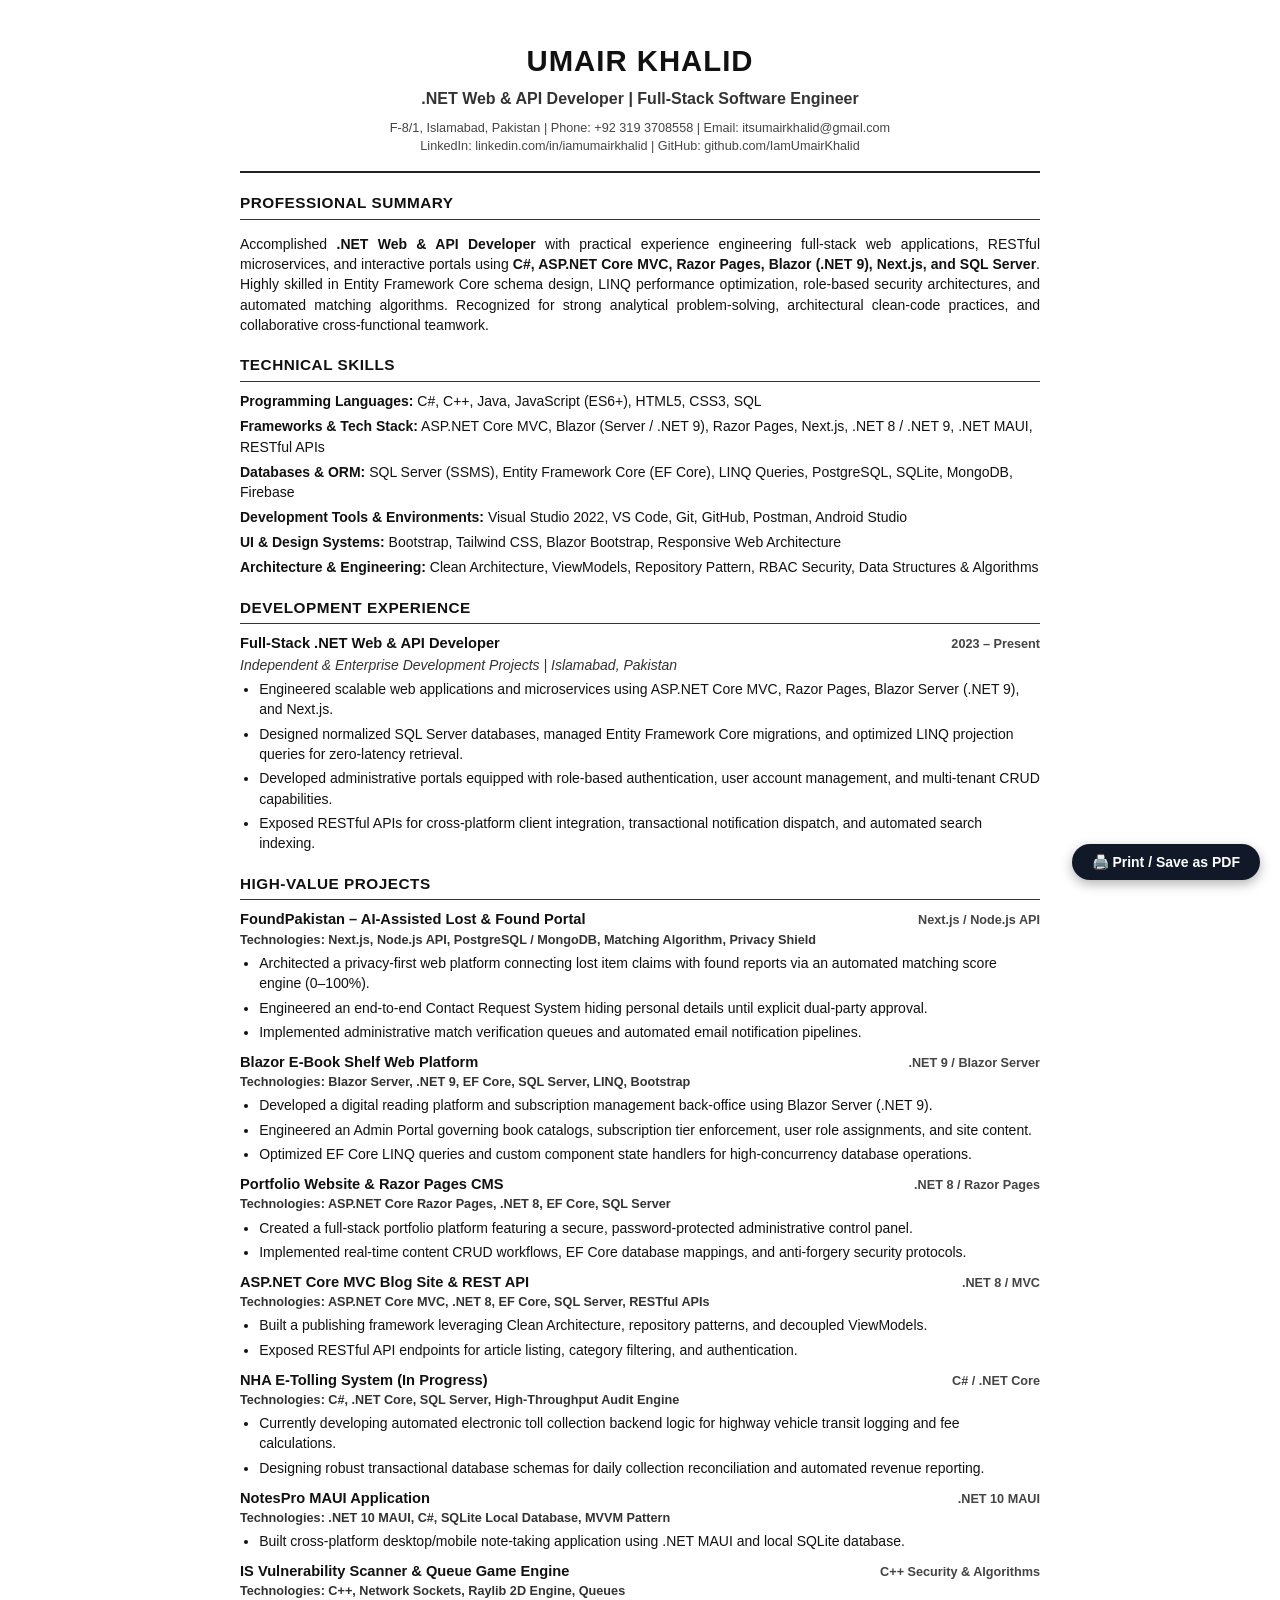
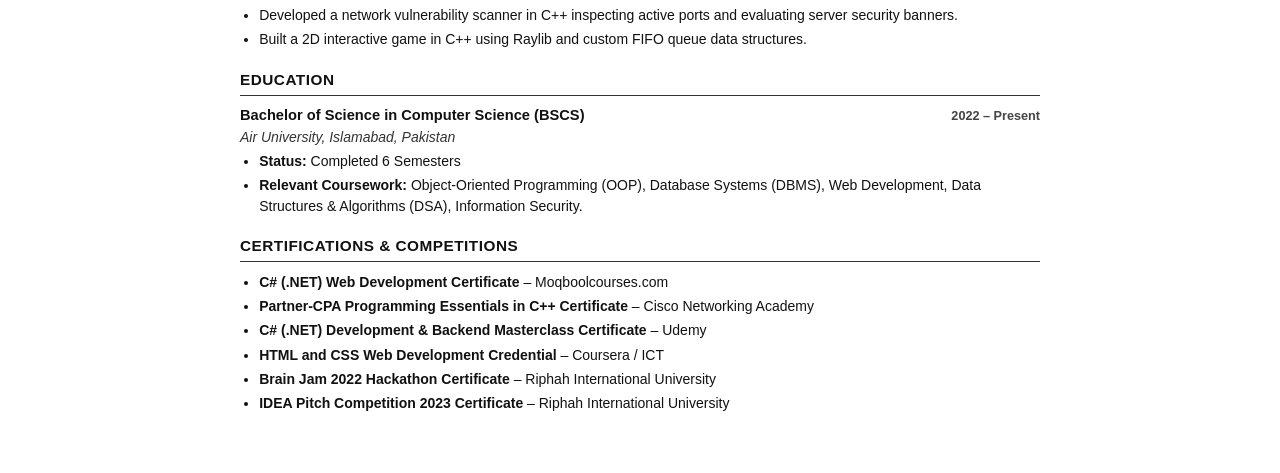
==== ats_resume.html @ 5e34c995 "Refactor CV with dark mode, ATS, and vanilla CSS Complete redesign of the interactive portfolio:  - " ====
<!DOCTYPE html>
<html lang="en">
<head>
    <meta charset="UTF-8">
    <meta name="viewport" content="width=device-width, initial-scale=1.0">
    <title>Umair Khalid - Resume (ATS Optimized)</title>
    <style>
        /* ATS Resume Stylesheet - Single Column, High Parsing Score */
        body {
            font-family: Arial, Helvetica, sans-serif;
            color: #111111;
            background-color: #ffffff;
            line-height: 1.45;
            margin: 0;
            padding: 2.5rem;
            font-size: 10.5pt;
        }

        .resume-container {
            max-width: 800px;
            margin: 0 auto;
        }

        /* Header */
        .header {
            text-align: center;
            border-bottom: 2px solid #222222;
            padding-bottom: 1rem;
            margin-bottom: 1.2rem;
        }

        .header h1 {
            font-size: 22pt;
            font-weight: bold;
            text-transform: uppercase;
            letter-spacing: 1px;
            margin: 0 0 0.3rem 0;
        }

        .header .subtitle {
            font-size: 12pt;
            font-weight: bold;
            color: #333333;
            margin-bottom: 0.5rem;
        }

        .header .contact-info {
            font-size: 9.5pt;
            color: #444444;
        }

        .header .contact-info a {
            color: #111111;
            text-decoration: none;
        }

        /* Section Dividers */
        .section {
            margin-bottom: 1.2rem;
        }

        .section-title {
            font-size: 11.5pt;
            font-weight: bold;
            text-transform: uppercase;
            border-bottom: 1px solid #333333;
            padding-bottom: 0.25rem;
            margin-bottom: 0.6rem;
            color: #111111;
            letter-spacing: 0.5px;
        }

        /* Summary */
        .summary-text {
            text-align: justify;
            margin-bottom: 0.5rem;
        }

        /* Skills Table / List */
        .skills-list {
            margin: 0;
            padding: 0;
            list-style: none;
        }

        .skills-list li {
            margin-bottom: 0.3rem;
        }

        .skills-list strong {
            font-weight: bold;
        }

        /* Item Header (Projects / Experience / Education) */
        .item-header {
            display: flex;
            justify-content: space-between;
            align-items: baseline;
            margin-top: 0.5rem;
        }

        .item-title {
            font-size: 11pt;
            font-weight: bold;
            color: #111111;
        }

        .item-subtitle {
            font-style: italic;
            color: #333333;
        }

        .item-date {
            font-size: 9.5pt;
            font-weight: bold;
            color: #444444;
            white-space: nowrap;
        }

        .item-tech {
            font-size: 9.5pt;
            font-weight: bold;
            color: #333333;
            margin-bottom: 0.25rem;
        }

        /* Bullet Points */
        ul.bullet-list {
            margin: 0.25rem 0 0.6rem 1.2rem;
            padding: 0;
        }

        ul.bullet-list li {
            margin-bottom: 0.25rem;
        }

        /* Certifications List */
        .cert-list {
            margin: 0.25rem 0 0.5rem 1.2rem;
            padding: 0;
        }

        .cert-list li {
            margin-bottom: 0.25rem;
        }

        /* Print Controls */
        .print-btn {
            position: fixed;
            bottom: 20px;
            right: 20px;
            background: #111827;
            color: #ffffff;
            padding: 10px 20px;
            border-radius: 50px;
            border: none;
            font-size: 14px;
            font-weight: bold;
            cursor: pointer;
            box-shadow: 0 4px 12px rgba(0,0,0,0.3);
        }

        @media print {
            body {
                padding: 0;
                font-size: 10pt;
            }
            .print-btn {
                display: none !important;
            }
        }
    </style>
</head>
<body>

    <button class="print-btn" onclick="window.print()">🖨️ Print / Save as PDF</button>

    <div class="resume-container">
        
        <!-- Header -->
        <header class="header">
            <h1>Umair Khalid</h1>
            <div class="subtitle">.NET Web & API Developer | Full-Stack Software Engineer</div>
            <div class="contact-info">
                F-8/1, Islamabad, Pakistan | Phone: +92 319 3708558 | Email: itsumairkhalid@gmail.com<br>
                LinkedIn: linkedin.com/in/iamumairkhalid | GitHub: github.com/IamUmairKhalid
            </div>
        </header>

        <!-- Professional Summary -->
        <section class="section">
            <div class="section-title">Professional Summary</div>
            <p class="summary-text">
                Accomplished <strong>.NET Web & API Developer</strong> with practical experience engineering full-stack web applications, RESTful microservices, and interactive portals using <strong>C#, ASP.NET Core MVC, Razor Pages, Blazor (.NET 9), Next.js, and SQL Server</strong>. Highly skilled in Entity Framework Core schema design, LINQ performance optimization, role-based security architectures, and automated matching algorithms. Recognized for strong analytical problem-solving, architectural clean-code practices, and collaborative cross-functional teamwork.
            </p>
        </section>

        <!-- Technical Skills -->
        <section class="section">
            <div class="section-title">Technical Skills</div>
            <ul class="skills-list">
                <li><strong>Programming Languages:</strong> C#, C++, Java, JavaScript (ES6+), HTML5, CSS3, SQL</li>
                <li><strong>Frameworks & Tech Stack:</strong> ASP.NET Core MVC, Blazor (Server / .NET 9), Razor Pages, Next.js, .NET 8 / .NET 9, .NET MAUI, RESTful APIs</li>
                <li><strong>Databases & ORM:</strong> SQL Server (SSMS), Entity Framework Core (EF Core), LINQ Queries, PostgreSQL, SQLite, MongoDB, Firebase</li>
                <li><strong>Development Tools & Environments:</strong> Visual Studio 2022, VS Code, Git, GitHub, Postman, Android Studio</li>
                <li><strong>UI & Design Systems:</strong> Bootstrap, Tailwind CSS, Blazor Bootstrap, Responsive Web Architecture</li>
                <li><strong>Architecture & Engineering:</strong> Clean Architecture, ViewModels, Repository Pattern, RBAC Security, Data Structures & Algorithms</li>
            </ul>
        </section>

        <!-- Technical Experience -->
        <section class="section">
            <div class="section-title">Development Experience</div>
            
            <div class="item-header">
                <span class="item-title">Full-Stack .NET Web & API Developer</span>
                <span class="item-date">2023 – Present</span>
            </div>
            <div class="item-subtitle">Independent & Enterprise Development Projects | Islamabad, Pakistan</div>
            <ul class="bullet-list">
                <li>Engineered scalable web applications and microservices using ASP.NET Core MVC, Razor Pages, Blazor Server (.NET 9), and Next.js.</li>
                <li>Designed normalized SQL Server databases, managed Entity Framework Core migrations, and optimized LINQ projection queries for zero-latency retrieval.</li>
                <li>Developed administrative portals equipped with role-based authentication, user account management, and multi-tenant CRUD capabilities.</li>
                <li>Exposed RESTful APIs for cross-platform client integration, transactional notification dispatch, and automated search indexing.</li>
            </ul>
        </section>

        <!-- High-Value Projects (Arranged with Latest Projects First) -->
        <section class="section">
            <div class="section-title">High-Value Projects</div>

            <!-- Project 1 (Latest) -->
            <div class="item-header">
                <span class="item-title">FoundPakistan – AI-Assisted Lost & Found Portal</span>
                <span class="item-date">Next.js / Node.js API</span>
            </div>
            <div class="item-tech">Technologies: Next.js, Node.js API, PostgreSQL / MongoDB, Matching Algorithm, Privacy Shield</div>
            <ul class="bullet-list">
                <li>Architected a privacy-first web platform connecting lost item claims with found reports via an automated matching score engine (0–100%).</li>
                <li>Engineered an end-to-end Contact Request System hiding personal details until explicit dual-party approval.</li>
                <li>Implemented administrative match verification queues and automated email notification pipelines.</li>
            </ul>

            <!-- Project 2 (Latest) -->
            <div class="item-header">
                <span class="item-title">Blazor E-Book Shelf Web Platform</span>
                <span class="item-date">.NET 9 / Blazor Server</span>
            </div>
            <div class="item-tech">Technologies: Blazor Server, .NET 9, EF Core, SQL Server, LINQ, Bootstrap</div>
            <ul class="bullet-list">
                <li>Developed a digital reading platform and subscription management back-office using Blazor Server (.NET 9).</li>
                <li>Engineered an Admin Portal governing book catalogs, subscription tier enforcement, user role assignments, and site content.</li>
                <li>Optimized EF Core LINQ queries and custom component state handlers for high-concurrency database operations.</li>
            </ul>

            <!-- Project 3 -->
            <div class="item-header">
                <span class="item-title">Portfolio Website & Razor Pages CMS</span>
                <span class="item-date">.NET 8 / Razor Pages</span>
            </div>
            <div class="item-tech">Technologies: ASP.NET Core Razor Pages, .NET 8, EF Core, SQL Server</div>
            <ul class="bullet-list">
                <li>Created a full-stack portfolio platform featuring a secure, password-protected administrative control panel.</li>
                <li>Implemented real-time content CRUD workflows, EF Core database mappings, and anti-forgery security protocols.</li>
            </ul>

            <!-- Project 4 -->
            <div class="item-header">
                <span class="item-title">ASP.NET Core MVC Blog Site & REST API</span>
                <span class="item-date">.NET 8 / MVC</span>
            </div>
            <div class="item-tech">Technologies: ASP.NET Core MVC, .NET 8, EF Core, SQL Server, RESTful APIs</div>
            <ul class="bullet-list">
                <li>Built a publishing framework leveraging Clean Architecture, repository patterns, and decoupled ViewModels.</li>
                <li>Exposed RESTful API endpoints for article listing, category filtering, and authentication.</li>
            </ul>

            <!-- Project 5 (In Progress) -->
            <div class="item-header">
                <span class="item-title">NHA E-Tolling System (In Progress)</span>
                <span class="item-date">C# / .NET Core</span>
            </div>
            <div class="item-tech">Technologies: C#, .NET Core, SQL Server, High-Throughput Audit Engine</div>
            <ul class="bullet-list">
                <li>Currently developing automated electronic toll collection backend logic for highway vehicle transit logging and fee calculations.</li>
                <li>Designing robust transactional database schemas for daily collection reconciliation and automated revenue reporting.</li>
            </ul>

            <!-- Project 6 -->
            <div class="item-header">
                <span class="item-title">NotesPro MAUI Application</span>
                <span class="item-date">.NET 10 MAUI</span>
            </div>
            <div class="item-tech">Technologies: .NET 10 MAUI, C#, SQLite Local Database, MVVM Pattern</div>
            <ul class="bullet-list">
                <li>Built cross-platform desktop/mobile note-taking application using .NET MAUI and local SQLite database.</li>
            </ul>

            <!-- Project 7 -->
            <div class="item-header">
                <span class="item-title">IS Vulnerability Scanner & Queue Game Engine</span>
                <span class="item-date">C++ Security & Algorithms</span>
            </div>
            <div class="item-tech">Technologies: C++, Network Sockets, Raylib 2D Engine, Queues</div>
            <ul class="bullet-list">
                <li>Developed a network vulnerability scanner in C++ inspecting active ports and evaluating server security banners.</li>
                <li>Built a 2D interactive game in C++ using Raylib and custom FIFO queue data structures.</li>
            </ul>
        </section>

        <!-- Education -->
        <section class="section">
            <div class="section-title">Education</div>
            <div class="item-header">
                <span class="item-title">Bachelor of Science in Computer Science (BSCS)</span>
                <span class="item-date">2022 – Present</span>
            </div>
            <div class="item-subtitle">Air University, Islamabad, Pakistan</div>
            <ul class="bullet-list">
                <li><strong>Status:</strong> Completed 6 Semesters</li>
                <li><strong>Relevant Coursework:</strong> Object-Oriented Programming (OOP), Database Systems (DBMS), Web Development, Data Structures & Algorithms (DSA), Information Security.</li>
            </ul>
        </section>

        <!-- Certifications & Awards -->
        <section class="section">
            <div class="section-title">Certifications & Competitions</div>
            <ul class="cert-list">
                <li><strong>C# (.NET) Web Development Certificate</strong> – Moqboolcourses.com</li>
                <li><strong>Partner-CPA Programming Essentials in C++ Certificate</strong> – Cisco Networking Academy</li>
                <li><strong>C# (.NET) Development & Backend Masterclass Certificate</strong> – Udemy</li>
                <li><strong>HTML and CSS Web Development Credential</strong> – Coursera / ICT</li>
                <li><strong>Brain Jam 2022 Hackathon Certificate</strong> – Riphah International University</li>
                <li><strong>IDEA Pitch Competition 2023 Certificate</strong> – Riphah International University</li>
            </ul>
        </section>

    </div>

</body>
</html>
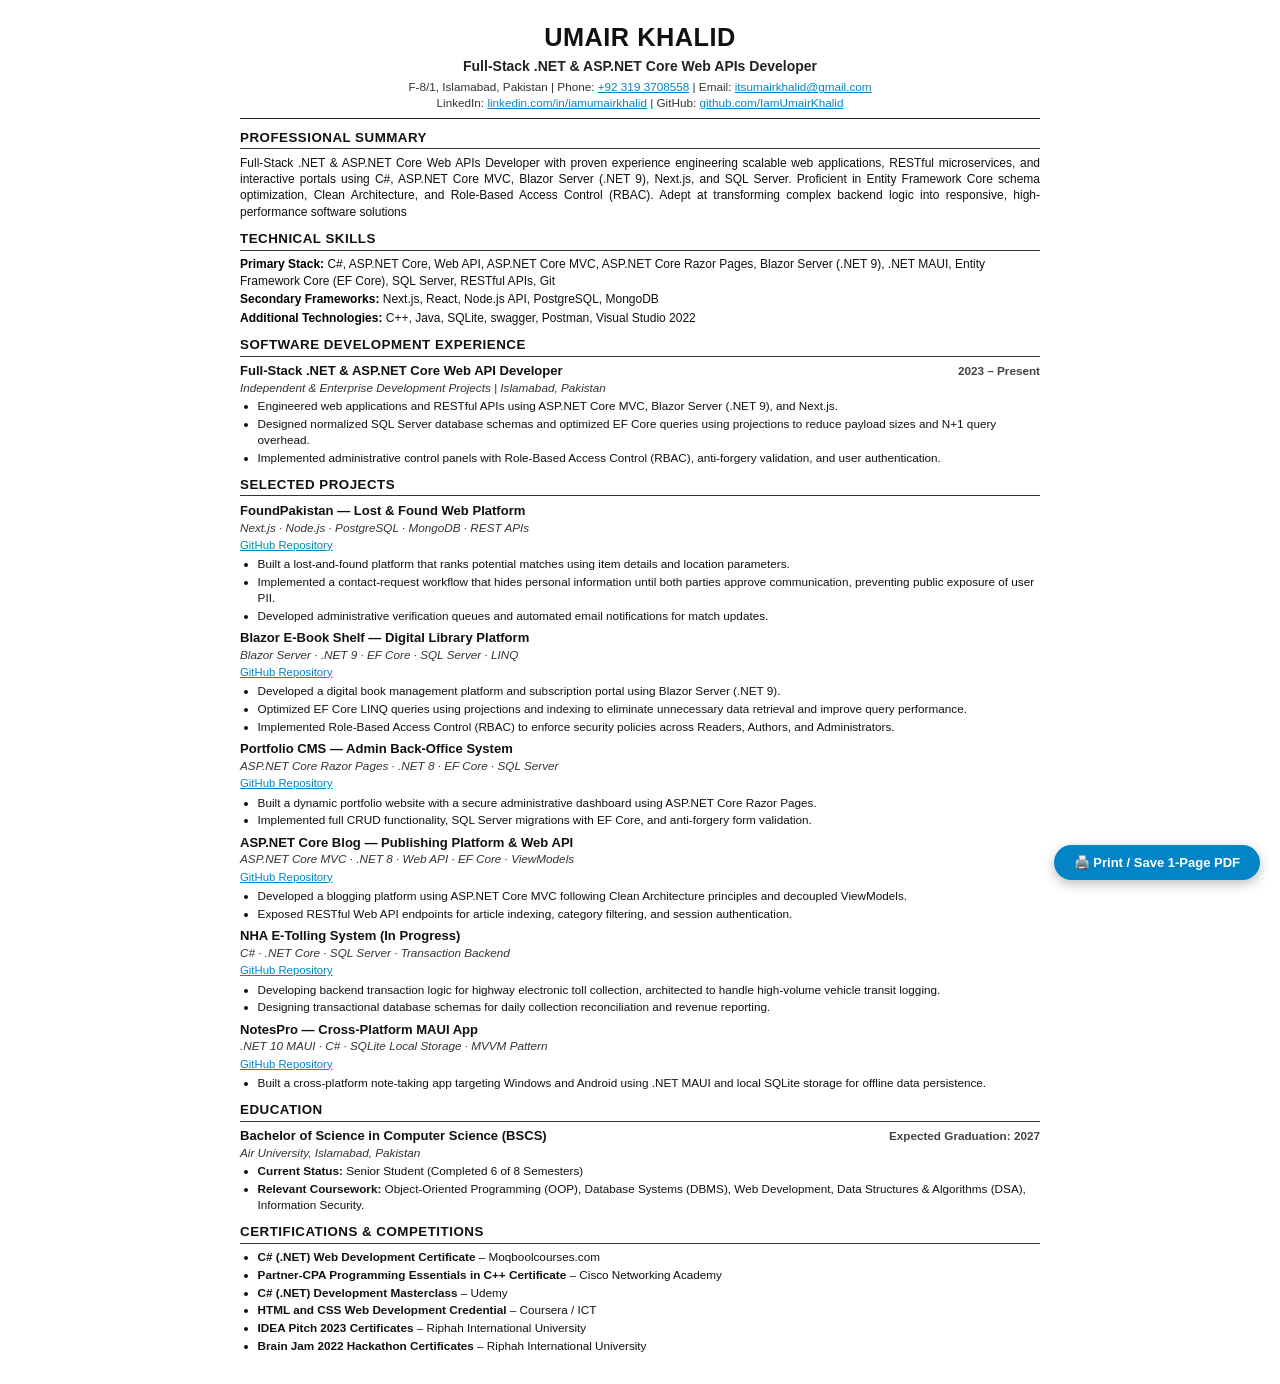
==== commit cc6aac3d: "Refine CV branding, add GitHub links, improve ATS formatting Enhanced resume and portfolio with impr" ====
--- a/ats_resume.html
+++ b/ats_resume.html
@@ -5,15 +5,24 @@
     <meta name="viewport" content="width=device-width, initial-scale=1.0">
     <title>Umair Khalid - Resume (ATS Optimized)</title>
     <style>
-        /* ATS Resume Stylesheet - Single Column, High Parsing Score */
+        /* ATS Optimized Single-Page Resume Stylesheet */
+        @page {
+            size: A4 portrait;
+            margin: 0.35in;
+        }
+
+        * {
+            box-sizing: border-box;
+        }
+
         body {
             font-family: Arial, Helvetica, sans-serif;
             color: #111111;
             background-color: #ffffff;
-            line-height: 1.45;
+            line-height: 1.35;
             margin: 0;
-            padding: 2.5rem;
-            font-size: 10.5pt;
+            padding: 1.25rem 1.75rem;
+            font-size: 9.2pt;
         }
 
         .resume-container {
@@ -24,48 +33,48 @@
         /* Header */
         .header {
             text-align: center;
-            border-bottom: 2px solid #222222;
-            padding-bottom: 1rem;
-            margin-bottom: 1.2rem;
+            border-bottom: 1.5px solid #222222;
+            padding-bottom: 0.4rem;
+            margin-bottom: 0.65rem;
         }
 
         .header h1 {
-            font-size: 22pt;
+            font-size: 19pt;
             font-weight: bold;
             text-transform: uppercase;
-            letter-spacing: 1px;
-            margin: 0 0 0.3rem 0;
+            letter-spacing: 0.5px;
+            margin: 0 0 0.15rem 0;
         }
 
         .header .subtitle {
-            font-size: 12pt;
-            font-weight: bold;
+            font-size: 10.5pt;
+            font-weight: bold;
+            color: #222222;
+            margin-bottom: 0.25rem;
+        }
+
+        .header .contact-info {
+            font-size: 8.8pt;
             color: #333333;
-            margin-bottom: 0.5rem;
-        }
-
-        .header .contact-info {
-            font-size: 9.5pt;
-            color: #444444;
         }
 
         .header .contact-info a {
-            color: #111111;
-            text-decoration: none;
+            color: #0284c7;
+            text-decoration: underline;
         }
 
         /* Section Dividers */
         .section {
-            margin-bottom: 1.2rem;
+            margin-bottom: 0.65rem;
         }
 
         .section-title {
-            font-size: 11.5pt;
+            font-size: 10pt;
             font-weight: bold;
             text-transform: uppercase;
             border-bottom: 1px solid #333333;
-            padding-bottom: 0.25rem;
-            margin-bottom: 0.6rem;
+            padding-bottom: 0.1rem;
+            margin-bottom: 0.35rem;
             color: #111111;
             letter-spacing: 0.5px;
         }
@@ -73,34 +82,38 @@
         /* Summary */
         .summary-text {
             text-align: justify;
-            margin-bottom: 0.5rem;
-        }
-
-        /* Skills Table / List */
+            margin: 0;
+            font-size: 9pt;
+            line-height: 1.35;
+        }
+
+        /* Skills List */
         .skills-list {
             margin: 0;
             padding: 0;
             list-style: none;
+            font-size: 9pt;
         }
 
         .skills-list li {
-            margin-bottom: 0.3rem;
+            margin-bottom: 0.15rem;
         }
 
         .skills-list strong {
             font-weight: bold;
-        }
-
-        /* Item Header (Projects / Experience / Education) */
+            color: #000000;
+        }
+
+        /* Item Header */
         .item-header {
             display: flex;
             justify-content: space-between;
             align-items: baseline;
-            margin-top: 0.5rem;
+            margin-top: 0.3rem;
         }
 
         .item-title {
-            font-size: 11pt;
+            font-size: 9.8pt;
             font-weight: bold;
             color: #111111;
         }
@@ -108,40 +121,48 @@
         .item-subtitle {
             font-style: italic;
             color: #333333;
+            font-size: 8.8pt;
+            margin-bottom: 0.15rem;
         }
 
         .item-date {
-            font-size: 9.5pt;
+            font-size: 8.8pt;
             font-weight: bold;
             color: #444444;
             white-space: nowrap;
         }
 
-        .item-tech {
-            font-size: 9.5pt;
-            font-weight: bold;
-            color: #333333;
-            margin-bottom: 0.25rem;
+        .project-links {
+            font-size: 8.5pt;
+            margin-bottom: 0.2rem;
+        }
+
+        .project-links a {
+            color: #0284c7;
+            text-decoration: underline;
+            margin-right: 0.6rem;
         }
 
         /* Bullet Points */
         ul.bullet-list {
-            margin: 0.25rem 0 0.6rem 1.2rem;
+            margin: 0.1rem 0 0.35rem 1.1rem;
             padding: 0;
+            font-size: 8.8pt;
         }
 
         ul.bullet-list li {
-            margin-bottom: 0.25rem;
+            margin-bottom: 0.12rem;
         }
 
         /* Certifications List */
-        .cert-list {
-            margin: 0.25rem 0 0.5rem 1.2rem;
+        ul.cert-list {
+            margin: 0.1rem 0 0.25rem 1.1rem;
             padding: 0;
-        }
-
-        .cert-list li {
-            margin-bottom: 0.25rem;
+            font-size: 8.8pt;
+        }
+
+        ul.cert-list li {
+            margin-bottom: 0.12rem;
         }
 
         /* Print Controls */
@@ -149,175 +170,180 @@
             position: fixed;
             bottom: 20px;
             right: 20px;
-            background: #111827;
+            background: #0284c7;
             color: #ffffff;
             padding: 10px 20px;
             border-radius: 50px;
             border: none;
-            font-size: 14px;
+            font-size: 13px;
             font-weight: bold;
             cursor: pointer;
-            box-shadow: 0 4px 12px rgba(0,0,0,0.3);
+            box-shadow: 0 4px 12px rgba(0,0,0,0.25);
+            z-index: 1000;
         }
 
         @media print {
             body {
                 padding: 0;
-                font-size: 10pt;
+                font-size: 9pt;
             }
             .print-btn {
                 display: none !important;
             }
+            .header .contact-info a, .project-links a {
+                color: #111111;
+                text-decoration: none;
+            }
         }
     </style>
 </head>
 <body>
 
-    <button class="print-btn" onclick="window.print()">🖨️ Print / Save as PDF</button>
+    <button class="print-btn" onclick="window.print()">🖨️ Print / Save 1-Page PDF</button>
 
     <div class="resume-container">
         
-        <!-- Header -->
+        <!-- Header with Clickable URLs -->
         <header class="header">
             <h1>Umair Khalid</h1>
-            <div class="subtitle">.NET Web & API Developer | Full-Stack Software Engineer</div>
+            <div class="subtitle">Full-Stack .NET & ASP.NET Core Web APIs Developer</div>
             <div class="contact-info">
-                F-8/1, Islamabad, Pakistan | Phone: +92 319 3708558 | Email: itsumairkhalid@gmail.com<br>
-                LinkedIn: linkedin.com/in/iamumairkhalid | GitHub: github.com/IamUmairKhalid
+                F-8/1, Islamabad, Pakistan | Phone: <a href="tel:+923193708558">+92 319 3708558</a> | Email: <a href="mailto:itsumairkhalid@gmail.com">itsumairkhalid@gmail.com</a><br>
+                LinkedIn: <a href="https://linkedin.com/in/iamumairkhalid" target="_blank">linkedin.com/in/iamumairkhalid</a> | GitHub: <a href="https://github.com/IamUmairKhalid" target="_blank">github.com/IamUmairKhalid</a>
             </div>
         </header>
 
-        <!-- Professional Summary -->
+        <!-- Concise, Believable Professional Summary -->
         <section class="section">
             <div class="section-title">Professional Summary</div>
             <p class="summary-text">
-                Accomplished <strong>.NET Web & API Developer</strong> with practical experience engineering full-stack web applications, RESTful microservices, and interactive portals using <strong>C#, ASP.NET Core MVC, Razor Pages, Blazor (.NET 9), Next.js, and SQL Server</strong>. Highly skilled in Entity Framework Core schema design, LINQ performance optimization, role-based security architectures, and automated matching algorithms. Recognized for strong analytical problem-solving, architectural clean-code practices, and collaborative cross-functional teamwork.
+                Full-Stack .NET & ASP.NET Core Web APIs Developer with proven experience engineering scalable web applications, RESTful
+                microservices, and interactive portals using C#, ASP.NET Core MVC, Blazor Server (.NET 9), Next.js, and SQL Server. Proficient in
+                Entity Framework Core schema optimization, Clean Architecture, and Role-Based Access Control (RBAC). Adept at transforming
+                complex backend logic into responsive, high-performance software solutions
             </p>
         </section>
 
-        <!-- Technical Skills -->
+        <!-- Technical Skills (Categorized Stack Focus) -->
         <section class="section">
             <div class="section-title">Technical Skills</div>
             <ul class="skills-list">
-                <li><strong>Programming Languages:</strong> C#, C++, Java, JavaScript (ES6+), HTML5, CSS3, SQL</li>
-                <li><strong>Frameworks & Tech Stack:</strong> ASP.NET Core MVC, Blazor (Server / .NET 9), Razor Pages, Next.js, .NET 8 / .NET 9, .NET MAUI, RESTful APIs</li>
-                <li><strong>Databases & ORM:</strong> SQL Server (SSMS), Entity Framework Core (EF Core), LINQ Queries, PostgreSQL, SQLite, MongoDB, Firebase</li>
-                <li><strong>Development Tools & Environments:</strong> Visual Studio 2022, VS Code, Git, GitHub, Postman, Android Studio</li>
-                <li><strong>UI & Design Systems:</strong> Bootstrap, Tailwind CSS, Blazor Bootstrap, Responsive Web Architecture</li>
-                <li><strong>Architecture & Engineering:</strong> Clean Architecture, ViewModels, Repository Pattern, RBAC Security, Data Structures & Algorithms</li>
-            </ul>
-        </section>
-
-        <!-- Technical Experience -->
-        <section class="section">
-            <div class="section-title">Development Experience</div>
+                <li><strong>Primary Stack:</strong> C#, ASP.NET Core, Web API, ASP.NET Core MVC, ASP.NET Core Razor Pages, Blazor Server (.NET 9), .NET MAUI, Entity Framework Core (EF Core), SQL Server, RESTful APIs, Git</li>
+                <li><strong>Secondary Frameworks:</strong> Next.js, React, Node.js API, PostgreSQL, MongoDB</li>
+                <li><strong>Additional Technologies:</strong> C++, Java, SQLite, swagger, Postman, Visual Studio 2022</li>
+            </ul>
+        </section>
+
+        <!-- Development Experience (Accurately Labeled) -->
+        <section class="section">
+            <div class="section-title">Software DEVELOPMENT EXPERIENCE</div>
             
             <div class="item-header">
-                <span class="item-title">Full-Stack .NET Web & API Developer</span>
+                <span class="item-title">Full-Stack .NET & ASP.NET Core Web API Developer </span>
                 <span class="item-date">2023 – Present</span>
             </div>
             <div class="item-subtitle">Independent & Enterprise Development Projects | Islamabad, Pakistan</div>
             <ul class="bullet-list">
-                <li>Engineered scalable web applications and microservices using ASP.NET Core MVC, Razor Pages, Blazor Server (.NET 9), and Next.js.</li>
-                <li>Designed normalized SQL Server databases, managed Entity Framework Core migrations, and optimized LINQ projection queries for zero-latency retrieval.</li>
-                <li>Developed administrative portals equipped with role-based authentication, user account management, and multi-tenant CRUD capabilities.</li>
-                <li>Exposed RESTful APIs for cross-platform client integration, transactional notification dispatch, and automated search indexing.</li>
-            </ul>
-        </section>
-
-        <!-- High-Value Projects (Arranged with Latest Projects First) -->
-        <section class="section">
-            <div class="section-title">High-Value Projects</div>
-
-            <!-- Project 1 (Latest) -->
-            <div class="item-header">
-                <span class="item-title">FoundPakistan – AI-Assisted Lost & Found Portal</span>
-                <span class="item-date">Next.js / Node.js API</span>
-            </div>
-            <div class="item-tech">Technologies: Next.js, Node.js API, PostgreSQL / MongoDB, Matching Algorithm, Privacy Shield</div>
-            <ul class="bullet-list">
-                <li>Architected a privacy-first web platform connecting lost item claims with found reports via an automated matching score engine (0–100%).</li>
-                <li>Engineered an end-to-end Contact Request System hiding personal details until explicit dual-party approval.</li>
-                <li>Implemented administrative match verification queues and automated email notification pipelines.</li>
-            </ul>
-
-            <!-- Project 2 (Latest) -->
-            <div class="item-header">
-                <span class="item-title">Blazor E-Book Shelf Web Platform</span>
-                <span class="item-date">.NET 9 / Blazor Server</span>
-            </div>
-            <div class="item-tech">Technologies: Blazor Server, .NET 9, EF Core, SQL Server, LINQ, Bootstrap</div>
-            <ul class="bullet-list">
-                <li>Developed a digital reading platform and subscription management back-office using Blazor Server (.NET 9).</li>
-                <li>Engineered an Admin Portal governing book catalogs, subscription tier enforcement, user role assignments, and site content.</li>
-                <li>Optimized EF Core LINQ queries and custom component state handlers for high-concurrency database operations.</li>
+                <li>Engineered web applications and RESTful APIs using ASP.NET Core MVC, Blazor Server (.NET 9), and Next.js.</li>
+                <li>Designed normalized SQL Server database schemas and optimized EF Core queries using projections to reduce payload sizes and N+1 query overhead.</li>
+                <li>Implemented administrative control panels with Role-Based Access Control (RBAC), anti-forgery validation, and user authentication.</li>
+            </ul>
+        </section>
+
+        <!-- High-Value Projects with Direct GitHub & Demo Links -->
+        <section class="section">
+            <div class="section-title">Selected Projects</div>
+
+            <!-- Project 1 -->
+            <div class="item-header">
+                <span class="item-title">FoundPakistan — Lost & Found Web Platform</span>
+            </div>
+            <div class="item-subtitle">Next.js · Node.js · PostgreSQL · MongoDB · REST APIs</div>
+            <div class="project-links">
+                <a href="https://github.com/IamUmairKhalid/FoundPakistan" target="_blank">GitHub Repository</a>
+            </div>
+            <ul class="bullet-list">
+                <li>Built a lost-and-found platform that ranks potential matches using item details and location parameters.</li>
+                <li>Implemented a contact-request workflow that hides personal information until both parties approve communication, preventing public exposure of user PII.</li>
+                <li>Developed administrative verification queues and automated email notifications for match updates.</li>
+            </ul>
+
+            <!-- Project 2 -->
+            <div class="item-header">
+                <span class="item-title">Blazor E-Book Shelf — Digital Library Platform</span>
+            </div>
+            <div class="item-subtitle">Blazor Server · .NET 9 · EF Core · SQL Server · LINQ</div>
+            <div class="project-links">
+                <a href="https://github.com/IamUmairKhalid/Blazor-E-Book-Shelf" target="_blank">GitHub Repository</a>
+            </div>
+            <ul class="bullet-list">
+                <li>Developed a digital book management platform and subscription portal using Blazor Server (.NET 9).</li>
+                <li>Optimized EF Core LINQ queries using projections and indexing to eliminate unnecessary data retrieval and improve query performance.</li>
+                <li>Implemented Role-Based Access Control (RBAC) to enforce security policies across Readers, Authors, and Administrators.</li>
             </ul>
 
             <!-- Project 3 -->
             <div class="item-header">
-                <span class="item-title">Portfolio Website & Razor Pages CMS</span>
-                <span class="item-date">.NET 8 / Razor Pages</span>
-            </div>
-            <div class="item-tech">Technologies: ASP.NET Core Razor Pages, .NET 8, EF Core, SQL Server</div>
-            <ul class="bullet-list">
-                <li>Created a full-stack portfolio platform featuring a secure, password-protected administrative control panel.</li>
-                <li>Implemented real-time content CRUD workflows, EF Core database mappings, and anti-forgery security protocols.</li>
+                <span class="item-title">Portfolio CMS — Admin Back-Office System</span>
+            </div>
+            <div class="item-subtitle">ASP.NET Core Razor Pages · .NET 8 · EF Core · SQL Server</div>
+            <div class="project-links">
+                <a href="https://github.com/IamUmairKhalid/WebPortfolio-.Net8-Core-Razor-Pages" target="_blank">GitHub Repository</a>
+            </div>
+            <ul class="bullet-list">
+                <li>Built a dynamic portfolio website with a secure administrative dashboard using ASP.NET Core Razor Pages.</li>
+                <li>Implemented full CRUD functionality, SQL Server migrations with EF Core, and anti-forgery form validation.</li>
             </ul>
 
             <!-- Project 4 -->
             <div class="item-header">
-                <span class="item-title">ASP.NET Core MVC Blog Site & REST API</span>
-                <span class="item-date">.NET 8 / MVC</span>
-            </div>
-            <div class="item-tech">Technologies: ASP.NET Core MVC, .NET 8, EF Core, SQL Server, RESTful APIs</div>
-            <ul class="bullet-list">
-                <li>Built a publishing framework leveraging Clean Architecture, repository patterns, and decoupled ViewModels.</li>
-                <li>Exposed RESTful API endpoints for article listing, category filtering, and authentication.</li>
-            </ul>
-
-            <!-- Project 5 (In Progress) -->
+                <span class="item-title">ASP.NET Core Blog — Publishing Platform & Web API</span>
+            </div>
+            <div class="item-subtitle">ASP.NET Core MVC · .NET 8 · Web API · EF Core · ViewModels</div>
+            <div class="project-links">
+                <a href="https://github.com/IamUmairKhalid/Blog-Site-With-APIs" target="_blank">GitHub Repository</a>
+            </div>
+            <ul class="bullet-list">
+                <li>Developed a blogging platform using ASP.NET Core MVC following Clean Architecture principles and decoupled ViewModels.</li>
+                <li>Exposed RESTful Web API endpoints for article indexing, category filtering, and session authentication.</li>
+            </ul>
+
+            <!-- Project 5 -->
             <div class="item-header">
                 <span class="item-title">NHA E-Tolling System (In Progress)</span>
-                <span class="item-date">C# / .NET Core</span>
-            </div>
-            <div class="item-tech">Technologies: C#, .NET Core, SQL Server, High-Throughput Audit Engine</div>
-            <ul class="bullet-list">
-                <li>Currently developing automated electronic toll collection backend logic for highway vehicle transit logging and fee calculations.</li>
-                <li>Designing robust transactional database schemas for daily collection reconciliation and automated revenue reporting.</li>
+            </div>
+            <div class="item-subtitle">C# · .NET Core · SQL Server · Transaction Backend</div>
+            <div class="project-links">
+                <a href="https://github.com/IamUmairKhalid/NHA-E-Tolling-System" target="_blank">GitHub Repository</a>
+            </div>
+            <ul class="bullet-list">
+                <li>Developing backend transaction logic for highway electronic toll collection, architected to handle high-volume vehicle transit logging.</li>
+                <li>Designing transactional database schemas for daily collection reconciliation and revenue reporting.</li>
             </ul>
 
             <!-- Project 6 -->
             <div class="item-header">
-                <span class="item-title">NotesPro MAUI Application</span>
-                <span class="item-date">.NET 10 MAUI</span>
-            </div>
-            <div class="item-tech">Technologies: .NET 10 MAUI, C#, SQLite Local Database, MVVM Pattern</div>
-            <ul class="bullet-list">
-                <li>Built cross-platform desktop/mobile note-taking application using .NET MAUI and local SQLite database.</li>
-            </ul>
-
-            <!-- Project 7 -->
-            <div class="item-header">
-                <span class="item-title">IS Vulnerability Scanner & Queue Game Engine</span>
-                <span class="item-date">C++ Security & Algorithms</span>
-            </div>
-            <div class="item-tech">Technologies: C++, Network Sockets, Raylib 2D Engine, Queues</div>
-            <ul class="bullet-list">
-                <li>Developed a network vulnerability scanner in C++ inspecting active ports and evaluating server security banners.</li>
-                <li>Built a 2D interactive game in C++ using Raylib and custom FIFO queue data structures.</li>
-            </ul>
-        </section>
-
-        <!-- Education -->
+                <span class="item-title">NotesPro — Cross-Platform MAUI App</span>
+            </div>
+            <div class="item-subtitle">.NET 10 MAUI · C# · SQLite Local Storage · MVVM Pattern</div>
+            <div class="project-links">
+                <a href="https://github.com/IamUmairKhalid/NotesPro-Dot-Net-10-MAUI" target="_blank">GitHub Repository</a>
+            </div>
+            <ul class="bullet-list">
+                <li>Built a cross-platform note-taking app targeting Windows and Android using .NET MAUI and local SQLite storage for offline data persistence.</li>
+            </ul>
+        </section>
+
+        <!-- Consistent Education Section -->
         <section class="section">
             <div class="section-title">Education</div>
             <div class="item-header">
                 <span class="item-title">Bachelor of Science in Computer Science (BSCS)</span>
-                <span class="item-date">2022 – Present</span>
+                <span class="item-date">Expected Graduation: 2027</span>
             </div>
             <div class="item-subtitle">Air University, Islamabad, Pakistan</div>
             <ul class="bullet-list">
-                <li><strong>Status:</strong> Completed 6 Semesters</li>
+                <li><strong>Current Status:</strong> Senior Student (Completed 6 of 8 Semesters)</li>
                 <li><strong>Relevant Coursework:</strong> Object-Oriented Programming (OOP), Database Systems (DBMS), Web Development, Data Structures & Algorithms (DSA), Information Security.</li>
             </ul>
         </section>
@@ -328,10 +354,10 @@
             <ul class="cert-list">
                 <li><strong>C# (.NET) Web Development Certificate</strong> – Moqboolcourses.com</li>
                 <li><strong>Partner-CPA Programming Essentials in C++ Certificate</strong> – Cisco Networking Academy</li>
-                <li><strong>C# (.NET) Development & Backend Masterclass Certificate</strong> – Udemy</li>
+                <li><strong>C# (.NET) Development Masterclass</strong> – Udemy</li>
                 <li><strong>HTML and CSS Web Development Credential</strong> – Coursera / ICT</li>
-                <li><strong>Brain Jam 2022 Hackathon Certificate</strong> – Riphah International University</li>
-                <li><strong>IDEA Pitch Competition 2023 Certificate</strong> – Riphah International University</li>
+                <li><strong>IDEA Pitch 2023 Certificates</strong> – Riphah International University</li>
+                <li><strong>Brain Jam 2022 Hackathon Certificates</strong> – Riphah International University</li>
             </ul>
         </section>
 
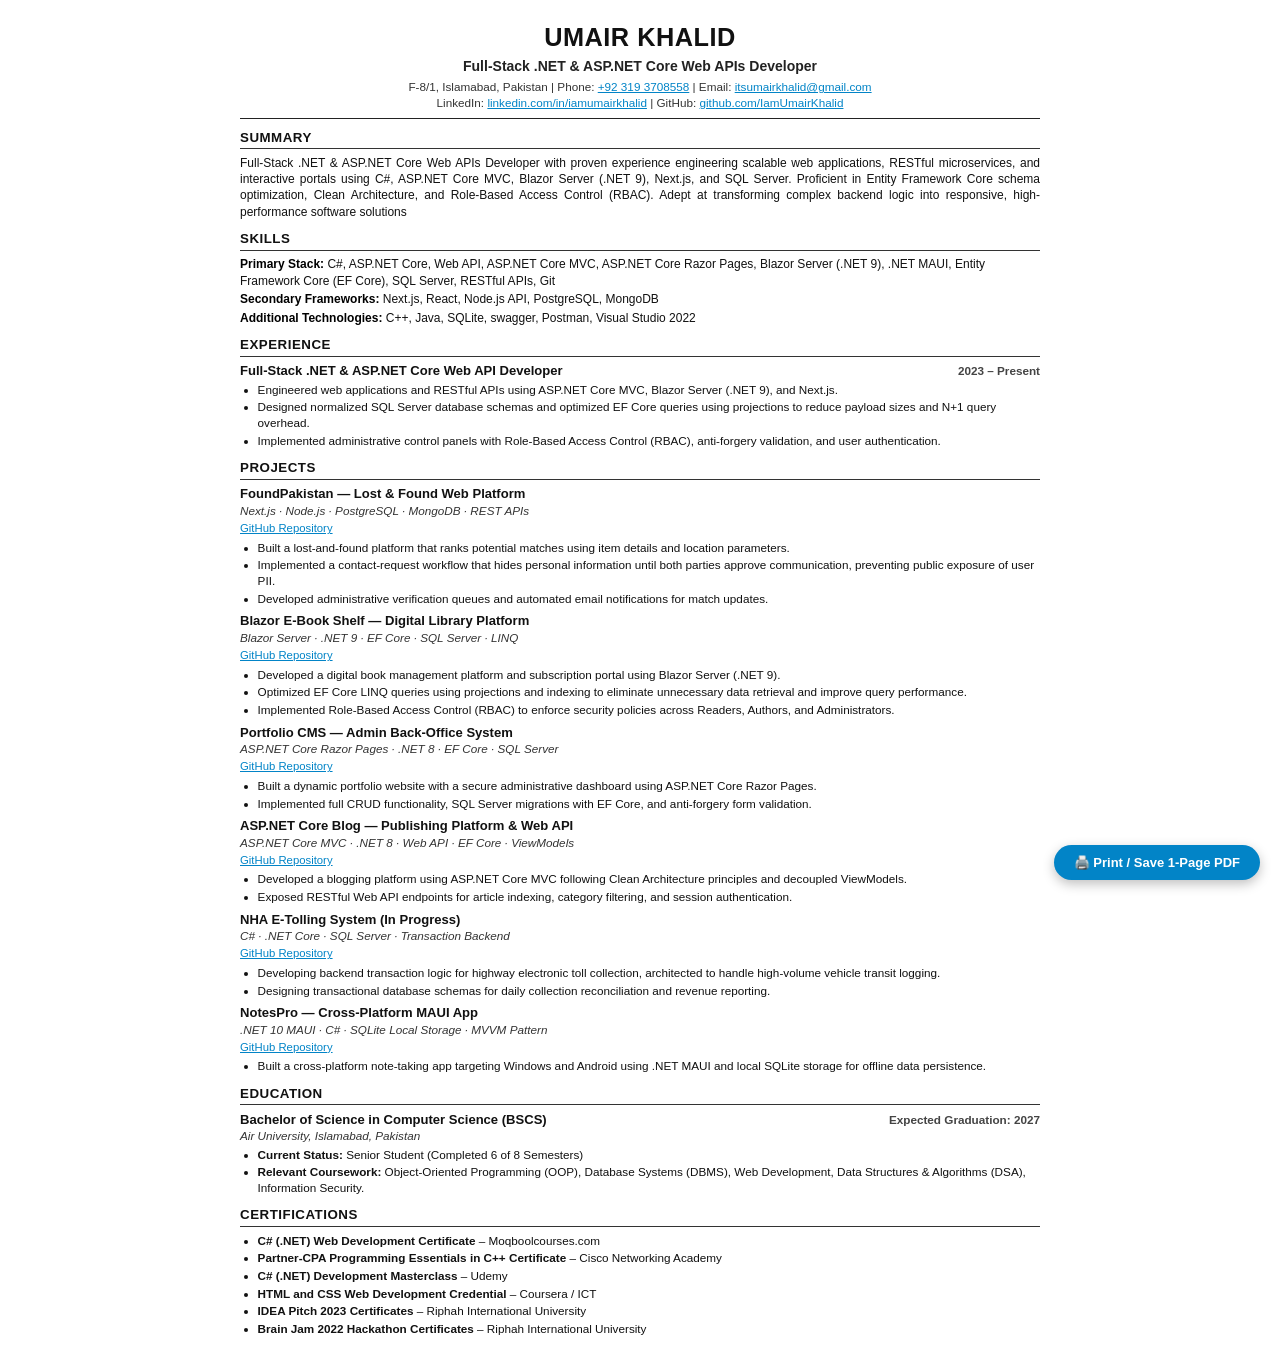
==== commit 44626f35: "Standardize section headings and project title Normalize resume section headings in ats_resume.html " ====
--- a/ats_resume.html
+++ b/ats_resume.html
@@ -215,7 +215,7 @@
 
         <!-- Concise, Believable Professional Summary -->
         <section class="section">
-            <div class="section-title">Professional Summary</div>
+            <div class="section-title">SUMMARY</div>
             <p class="summary-text">
                 Full-Stack .NET & ASP.NET Core Web APIs Developer with proven experience engineering scalable web applications, RESTful
                 microservices, and interactive portals using C#, ASP.NET Core MVC, Blazor Server (.NET 9), Next.js, and SQL Server. Proficient in
@@ -226,7 +226,7 @@
 
         <!-- Technical Skills (Categorized Stack Focus) -->
         <section class="section">
-            <div class="section-title">Technical Skills</div>
+            <div class="section-title">SKILLS</div>
             <ul class="skills-list">
                 <li><strong>Primary Stack:</strong> C#, ASP.NET Core, Web API, ASP.NET Core MVC, ASP.NET Core Razor Pages, Blazor Server (.NET 9), .NET MAUI, Entity Framework Core (EF Core), SQL Server, RESTful APIs, Git</li>
                 <li><strong>Secondary Frameworks:</strong> Next.js, React, Node.js API, PostgreSQL, MongoDB</li>
@@ -236,13 +236,12 @@
 
         <!-- Development Experience (Accurately Labeled) -->
         <section class="section">
-            <div class="section-title">Software DEVELOPMENT EXPERIENCE</div>
+            <div class="section-title">EXPERIENCE</div>
             
             <div class="item-header">
                 <span class="item-title">Full-Stack .NET & ASP.NET Core Web API Developer </span>
                 <span class="item-date">2023 – Present</span>
             </div>
-            <div class="item-subtitle">Independent & Enterprise Development Projects | Islamabad, Pakistan</div>
             <ul class="bullet-list">
                 <li>Engineered web applications and RESTful APIs using ASP.NET Core MVC, Blazor Server (.NET 9), and Next.js.</li>
                 <li>Designed normalized SQL Server database schemas and optimized EF Core queries using projections to reduce payload sizes and N+1 query overhead.</li>
@@ -252,7 +251,7 @@
 
         <!-- High-Value Projects with Direct GitHub & Demo Links -->
         <section class="section">
-            <div class="section-title">Selected Projects</div>
+            <div class="section-title">PROJECTS</div>
 
             <!-- Project 1 -->
             <div class="item-header">
@@ -336,7 +335,7 @@
 
         <!-- Consistent Education Section -->
         <section class="section">
-            <div class="section-title">Education</div>
+            <div class="section-title">EDUCATION</div>
             <div class="item-header">
                 <span class="item-title">Bachelor of Science in Computer Science (BSCS)</span>
                 <span class="item-date">Expected Graduation: 2027</span>
@@ -350,7 +349,7 @@
 
         <!-- Certifications & Awards -->
         <section class="section">
-            <div class="section-title">Certifications & Competitions</div>
+            <div class="section-title">CERTIFICATIONS</div>
             <ul class="cert-list">
                 <li><strong>C# (.NET) Web Development Certificate</strong> – Moqboolcourses.com</li>
                 <li><strong>Partner-CPA Programming Essentials in C++ Certificate</strong> – Cisco Networking Academy</li>
